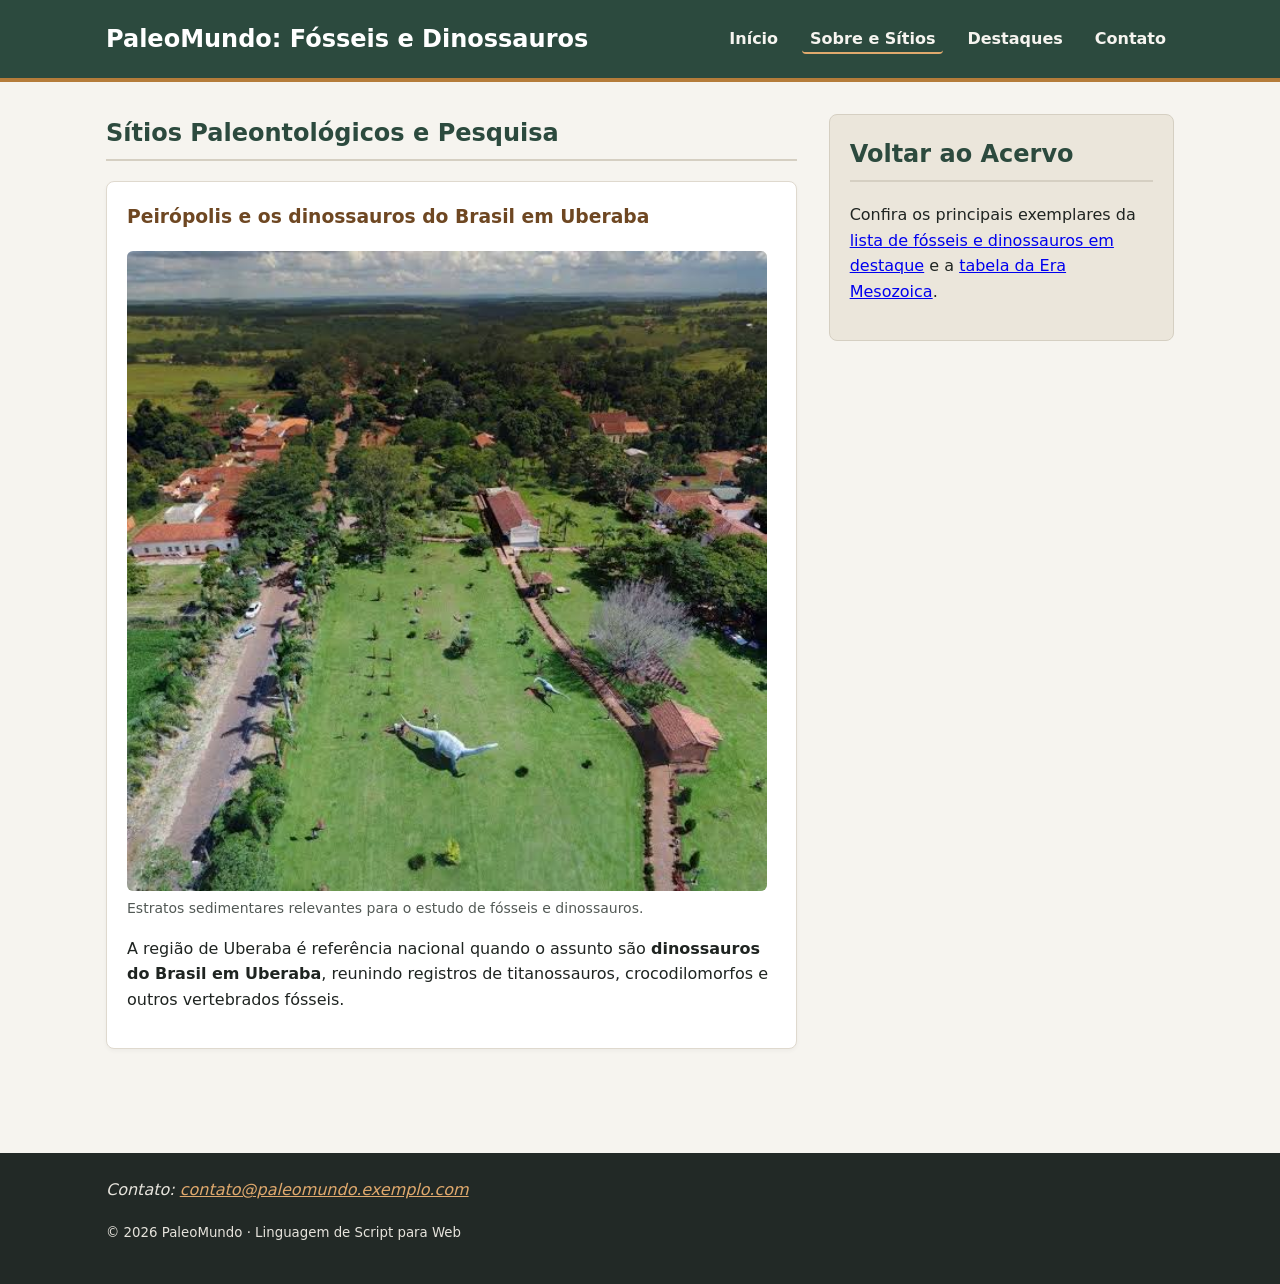
==== sobre-paleontologia.html @ 8d9da80e "Nova versão do site" ====
<!doctype html>
<html lang="pt-BR">
<head>
  <meta charset="utf-8">
  <meta name="viewport" content="width=device-width, initial-scale=1">
  <title>Dinossauros do Brasil em Uberaba e Paleontologia | PaleoMundo</title>
  <meta name="description" content="Entenda como funciona a paleontologia, a preservação de fósseis e dinossauros e a importância dos dinossauros do Brasil em Uberaba.">
  <link rel="canonical" href="https://paleomundo.exemplo.com/sobre-paleontologia.html">

  <!-- Open Graph -->
  <meta property="og:type" content="article">
  <meta property="og:title" content="Dinossauros do Brasil em Uberaba e Paleontologia">
  <meta property="og:description" content="Sítios fósseis, processos de fossilização e dinossauros do Brasil em Uberaba.">
  <meta property="og:image" content="https://paleomundo.exemplo.com/img/og-paleomundo.webp">
  <meta property="og:url" content="https://paleomundo.exemplo.com/sobre-paleontologia.html">
  <meta property="og:locale" content="pt_BR">

  <link rel="icon" href="icon/favicon.svg" type="image/svg+xml">
  <link rel="stylesheet" href="estilo.css">

  <!-- Dados Estruturados (JSON-LD) -->
  <script type="application/ld+json">
  {
    "@context": "https://schema.org",
    "@type": "Article",
    "headline": "Dinossauros do Brasil em Uberaba e Paleontologia",
    "datePublished": "2026-11-19",
    "inLanguage": "pt-BR",
    "mainEntityOfPage": "https://paleomundo.exemplo.com/sobre-paleontologia.html"
  }
  </script>
</head>
<body>
  <a class="pular" href="#conteudo">Pular para o conteúdo</a>

  <header>
    <div class="container topo">
      <h1>PaleoMundo: Fósseis e Dinossauros</h1>
      <nav aria-label="Principal">
        <ul>
          <li><a href="index.html">Início</a></li>
          <li><a href="sobre-paleontologia.html" aria-current="page">Sobre e Sítios</a></li>
          <li><a href="index.html#destaques">Destaques</a></li>
          <li><a href="index.html#contato">Contato</a></li>
        </ul>
      </nav>
    </div>
  </header>

  <div class="container layout-principal">
    <main id="conteudo">
      <section aria-labelledby="t-sobre">
        <h2 id="t-sobre">Sítios Paleontológicos e Pesquisa</h2>

        <article>
          <h3>Peirópolis e os dinossauros do Brasil em Uberaba</h3>
          <figure>
            <img src="img/sitio-peirópolis.jpg" alt="Camadas sedimentares em área de pesquisa paleontológica" width="640" height="400">
            <figcaption>Estratos sedimentares relevantes para o estudo de fósseis e dinossauros.</figcaption>
          </figure>
          <p>A região de Uberaba é referência nacional quando o assunto são <strong>dinossauros do Brasil em Uberaba</strong>, reunindo registros de titanossauros, crocodilomorfos e outros vertebrados fósseis.</p>
        </article>
      </section>
    </main>

    <aside aria-label="Navegação complementar">
      <h2>Voltar ao Acervo</h2>
      <p>Confira os principais exemplares da <a href="index.html#destaques">lista de fósseis e dinossauros em destaque</a> e a <a href="index.html#eras">tabela da Era Mesozoica</a>.</p>
    </aside>
  </div>

  <footer>
    <div class="container">
      <address>Contato: <a href="mailto:contato@paleomundo.exemplo.com">contato@paleomundo.exemplo.com</a></address>
      <p><small>&copy; <time datetime="2026">2026</time> PaleoMundo · Linguagem de Script para Web</small></p>
    </div>
  </footer>
</body>
</html>
---- estilo.css ----
/* Reset e configurações globais */
*,
*::before,
*::after {
  box-sizing: border-box;
}

body {
  margin: 0;
  font-family: system-ui, -apple-system, "Segoe UI", Roboto, Helvetica, Arial, sans-serif;
  line-height: 1.6;
  color: #1f2421;
  background-color: #f6f4ef;
}

img {
  max-width: 100%;
  height: auto;
  display: block;
  border-radius: 6px;
}

.container {
  width: 100%;
  max-width: 1100px;
  margin: 0 auto;
  padding: 0 1rem;
}

/* Link "Pular para o conteúdo" acessível por teclado */
.pular {
  position: absolute;
  left: -9999px;
  top: 0;
  background: #2c4a3e;
  color: #ffffff;
  padding: 0.75rem 1rem;
  font-weight: bold;
  text-decoration: none;
  z-index: 100;
}

.pular:focus {
  left: 1rem;
  top: 1rem;
}

/* Cabeçalho e Navegação */
header {
  background-color: #2c4a3e;
  color: #ffffff;
  padding: 1.25rem 0;
  border-bottom: 4px solid #b57c3a;
}

.topo {
  display: flex;
  flex-direction: column;
  gap: 0.75rem;
}

header h1 {
  margin: 0;
  font-size: 1.5rem;
}

nav ul {
  list-style: none;
  margin: 0;
  padding: 0;
  display: flex;
  flex-wrap: wrap;
  gap: 1rem;
}

nav a {
  color: #f6f4ef;
  text-decoration: none;
  font-weight: 600;
  padding: 0.25rem 0.5rem;
  border-radius: 4px;
}

nav a:hover,
nav a:focus {
  background-color: #3f6858;
  text-decoration: underline;
}

nav a[aria-current="page"] {
  border-bottom: 2px solid #e0a96d;
}

/* Layout Principal (Mobile-first: 1 coluna) */
.layout-principal {
  display: grid;
  grid-template-columns: 1fr;
  gap: 2rem;
  padding-top: 2rem;
  padding-bottom: 2rem;
}

/* Seções e Artigos */
section {
  margin-bottom: 2.5rem;
}

h2 {
  color: #2c4a3e;
  border-bottom: 2px solid #d5cfc2;
  padding-bottom: 0.4rem;
  margin-top: 0;
}

article {
  background-color: #ffffff;
  border: 1px solid #dfd9ce;
  border-radius: 8px;
  padding: 1.25rem;
  margin-bottom: 1.5rem;
  box-shadow: 0 2px 4px rgba(0, 0, 0, 0.04);
}

article h3 {
  margin-top: 0;
  color: #6e4722;
}

figure {
  margin: 0 0 1rem 0;
}

figcaption {
  font-size: 0.875rem;
  color: #525955;
  margin-top: 0.4rem;
}

/* Tabela Acessível */
.tabela-responsiva {
  overflow-x: auto;
}

table {
  width: 100%;
  border-collapse: collapse;
  background-color: #ffffff;
}

caption {
  font-weight: bold;
  text-align: left;
  margin-bottom: 0.5rem;
  color: #3a403d;
}

th,
td {
  border: 1px solid #cfc8ba;
  padding: 0.75rem;
  text-align: left;
}

thead th {
  background-color: #2c4a3e;
  color: #ffffff;
}

tbody tr:nth-child(even) {
  background-color: #f9f7f2;
}

/* Formulário Semântico */
form {
  background-color: #ffffff;
  padding: 1.5rem;
  border: 1px solid #dfd9ce;
  border-radius: 8px;
}

fieldset {
  border: 1px solid #cfc8ba;
  border-radius: 6px;
  padding: 1rem;
  margin-bottom: 1.25rem;
}

legend {
  font-weight: bold;
  color: #2c4a3e;
  padding: 0 0.5rem;
}

label {
  display: block;
  font-weight: 600;
  margin-top: 0.75rem;
  margin-bottom: 0.25rem;
}

input,
select,
textarea {
  width: 100%;
  padding: 0.6rem;
  border: 1px solid #9ea6a1;
  border-radius: 4px;
  font-family: inherit;
  font-size: 1rem;
}

input:focus,
select:focus,
textarea:focus,
button:focus {
  outline: 3px solid #b57c3a;
  outline-offset: 2px;
}

button {
  background-color: #2c4a3e;
  color: #ffffff;
  border: none;
  padding: 0.75rem 1.5rem;
  font-size: 1rem;
  font-weight: bold;
  border-radius: 4px;
  cursor: pointer;
}

button:hover {
  background-color: #1e332b;
}

/* Aside */
aside {
  background-color: #ebe6db;
  padding: 1.25rem;
  border-radius: 8px;
  border: 1px solid #d5cfc2;
  align-self: start;
}

aside h3 {
  color: #6e4722;
  margin-bottom: 0.4rem;
}

aside ul {
  padding-left: 1.25rem;
}

aside li {
  margin-bottom: 0.5rem;
}

details {
  background-color: #ffffff;
  padding: 0.75rem;
  border-radius: 6px;
  border: 1px solid #cfc8ba;
  margin-top: 1rem;
}

summary {
  font-weight: bold;
  cursor: pointer;
  color: #2c4a3e;
}

/* Rodapé */
footer {
  background-color: #222926;
  color: #e6e3dc;
  padding: 1.5rem 0;
  margin-top: 2rem;
}

footer a {
  color: #e0a96d;
}

/* Desktop (acima de 768px) */
@media (min-width: 768px) {
  .topo {
    flex-direction: row;
    justify-content: space-between;
    align-items: center;
  }

  .layout-principal {
    grid-template-columns: 2fr 1fr;
  }
}
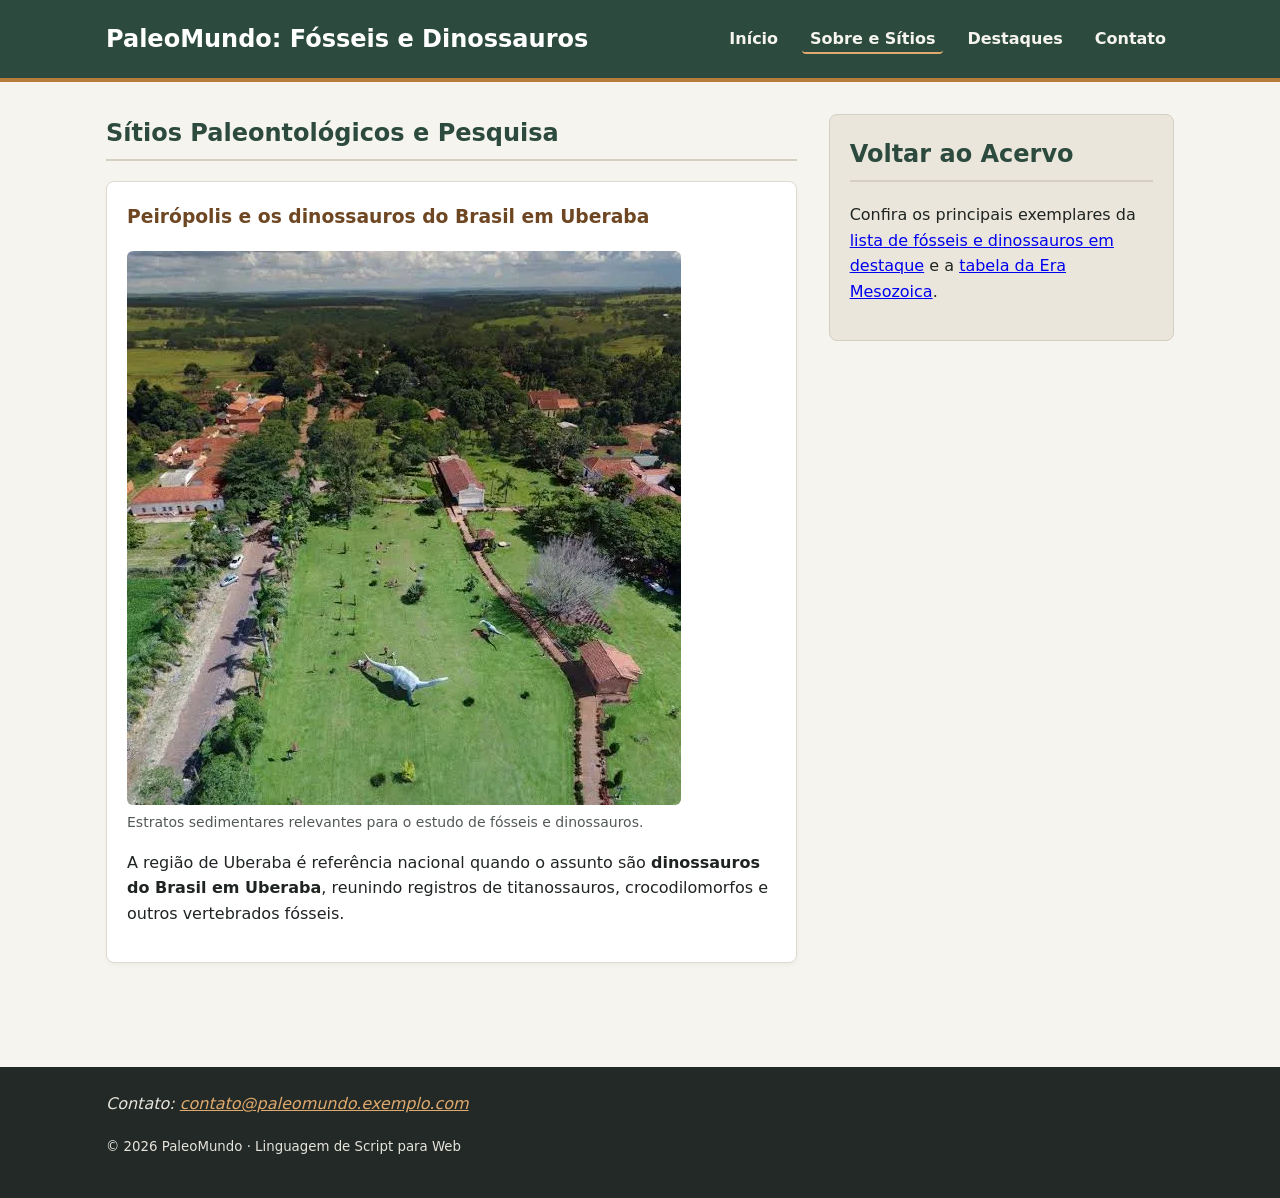
==== commit 3be36f52: "Atividade 2: SEO, imagens e relatorio" ====
--- a/sobre-paleontologia.html
+++ b/sobre-paleontologia.html
@@ -6,14 +6,14 @@
   <meta name="viewport" content="width=device-width, initial-scale=1">
   <title>Dinossauros do Brasil em Uberaba e Paleontologia | PaleoMundo</title>
   <meta name="description" content="Entenda como funciona a paleontologia, a preservação de fósseis e dinossauros e a importância dos dinossauros do Brasil em Uberaba.">
-  <link rel="canonical" href="https://paleomundo.exemplo.com/sobre-paleontologia.html">
+  <link rel="canonical" href="https://guilhermeyamato70752-lab.github.io/F-sseis-e-dinossauros-/sobre-paleontologia.html">
 
   <!-- Open Graph -->
   <meta property="og:type" content="article">
   <meta property="og:title" content="Dinossauros do Brasil em Uberaba e Paleontologia">
   <meta property="og:description" content="Sítios fósseis, processos de fossilização e dinossauros do Brasil em Uberaba.">
-  <meta property="og:image" content="https://paleomundo.exemplo.com/img/og-paleomundo.webp">
-  <meta property="og:url" content="https://paleomundo.exemplo.com/sobre-paleontologia.html">
+  <meta property="og:image" content="https://guilhermeyamato70752-lab.github.io/F-sseis-e-dinossauros-/img/og-paleomundo.jpg">
+  <meta property="og:url" content="https://guilhermeyamato70752-lab.github.io/F-sseis-e-dinossauros-/sobre-paleontologia.html">
   <meta property="og:locale" content="pt_BR">
 
   <link rel="icon" href="icon/favicon.svg" type="image/svg+xml">
@@ -27,7 +27,7 @@
     "headline": "Dinossauros do Brasil em Uberaba e Paleontologia",
     "datePublished": "2026-11-19",
     "inLanguage": "pt-BR",
-    "mainEntityOfPage": "https://paleomundo.exemplo.com/sobre-paleontologia.html"
+    "mainEntityOfPage": "https://guilhermeyamato70752-lab.github.io/F-sseis-e-dinossauros-/sobre-paleontologia.html"
   }
   </script>
 </head>
@@ -56,7 +56,7 @@
         <article>
           <h3>Peirópolis e os dinossauros do Brasil em Uberaba</h3>
           <figure>
-            <img src="img/sitio-peirópolis.jpg" alt="Camadas sedimentares em área de pesquisa paleontológica" width="640" height="400">
+            <img src="img/sitio-peiropolis.webp" alt="Camadas sedimentares em área de pesquisa paleontológica" width="554" height="554">
             <figcaption>Estratos sedimentares relevantes para o estudo de fósseis e dinossauros.</figcaption>
           </figure>
           <p>A região de Uberaba é referência nacional quando o assunto são <strong>dinossauros do Brasil em Uberaba</strong>, reunindo registros de titanossauros, crocodilomorfos e outros vertebrados fósseis.</p>
